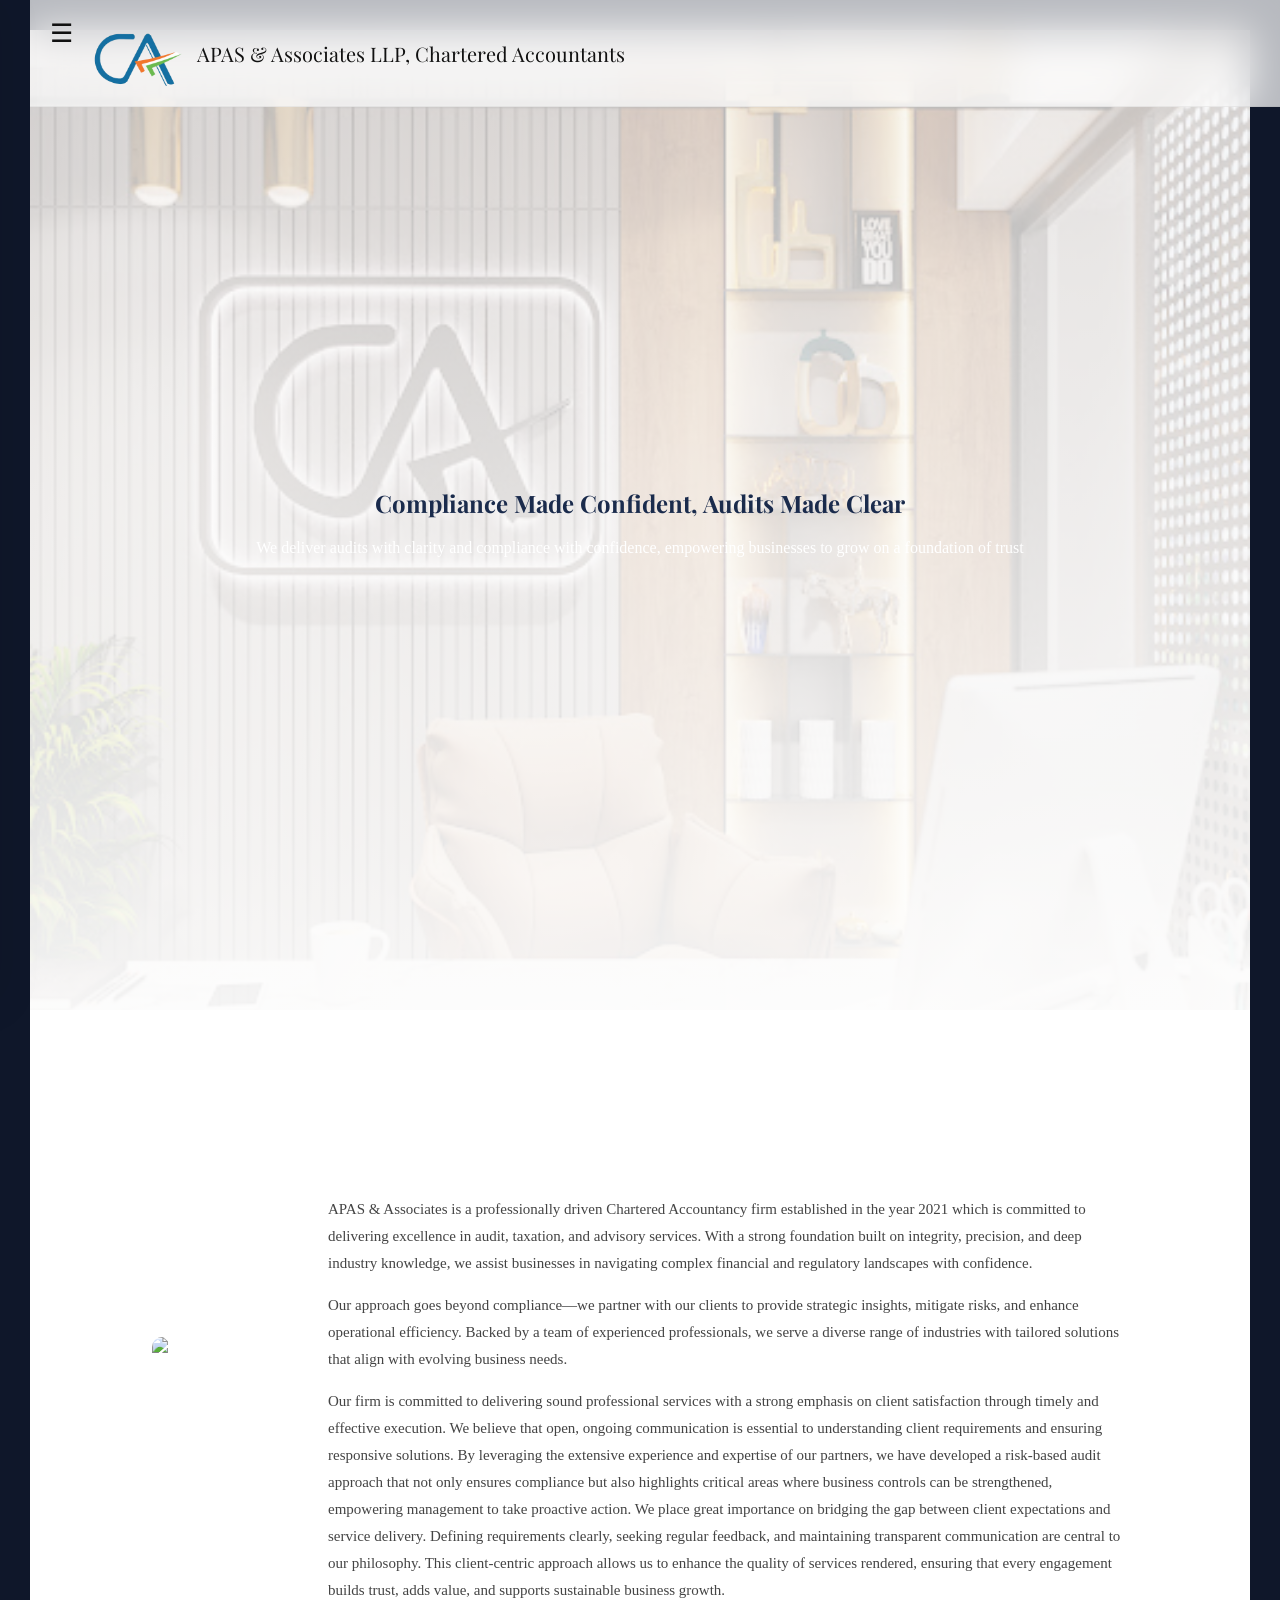
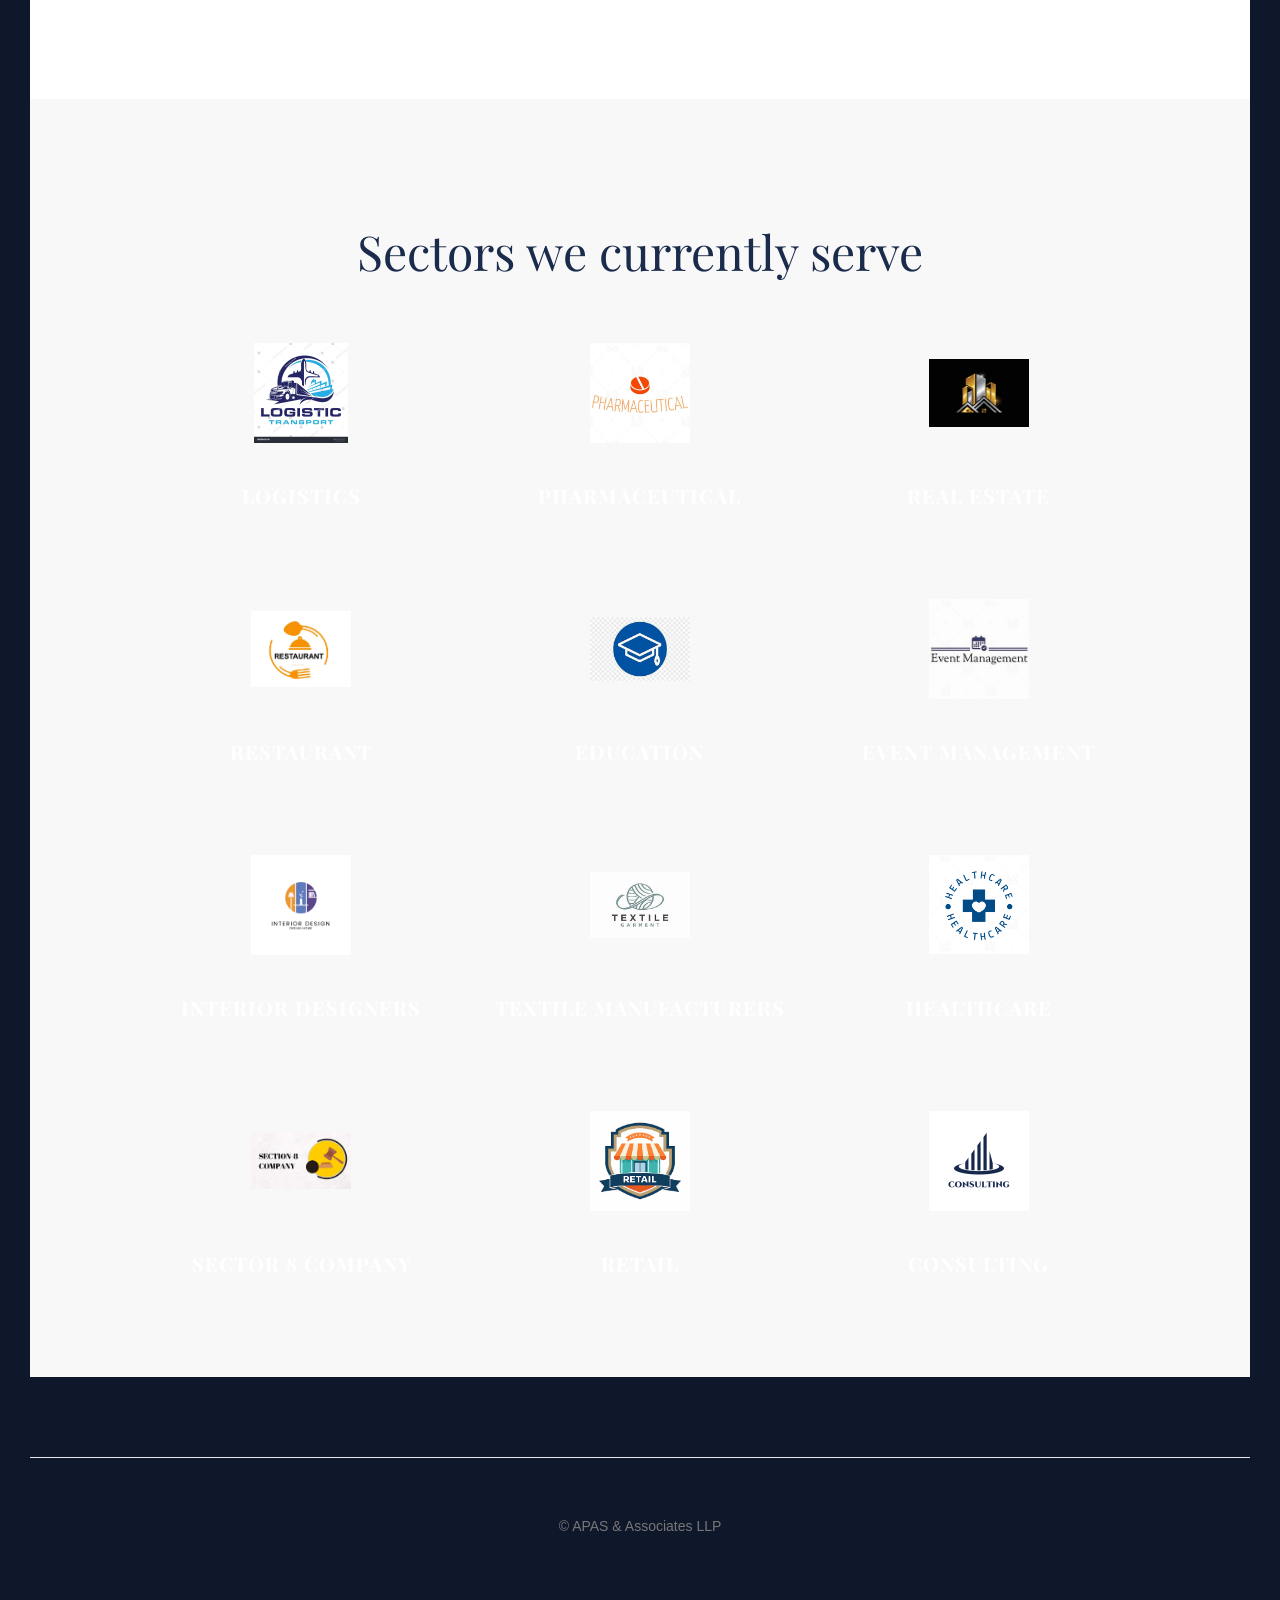
==== index.html @ 1ddd284b "Initial website commit" ====
<!DOCTYPE html>
<html>
<head>
<meta charset="UTF-8">
<meta name="viewport" content="width=device-width, initial-scale=1.0">
<title>APAS</title>
<link rel="stylesheet" href="style.css">
<link href="https://fonts.googleapis.com/css2?family=Playfair+Display&family=Inter&display=swap" rel="stylesheet">
</head>

<body>

<header class="header">
<nav>
<div class="menu-toggle" onclick="toggleMenu()">☰</div>
<div class="logo">
<img src="logo.png" class="logo-img">
<span>APAS & Associates LLP, Chartered Accountants</span>
</div>
<ul>
<li><a href="index.html">Home</a></li>
<li><a href="services.html">Services</a></li>
<li><a href="team.html">Team</a></li>
<li><a href="contact.html">Contact</a></li>
<li><a href="news.html">News & Updates</a></li>
</ul>
</nav>
</header>

<div id="sideMenu" class="side-menu">
<a href="index.html">Home</a>
<a href="services.html">Services</a>
<a href="team.html">Team</a>
<a href="contact.html">Contact</a>
<a href="news.html">News & Updates</a>
</div>
<div id="overlay" class="overlay" onclick="closeMenu()"></div>

<section class="hero">
<div>
<h1>Compliance Made Confident, Audits Made Clear</h1>
<p>We deliver audits with clarity and compliance with confidence, empowering businesses to grow on a foundation of trust</p>
</div>
</section>
<section class="who-we-are">
    <div class="who-container">

        <!-- LEFT IMAGE -->
        <div class="who-image">
            <img src="about.jpg" alt="About APAS & Associates">
        </div>

        <!-- RIGHT TEXT -->
        <div class="who-text">
            <h2>Who We Are</h2>
            <p>
                APAS & Associates is a professionally driven Chartered Accountancy firm established in the year 2021 which is committed to delivering excellence in audit, taxation, and advisory services. With a strong foundation built on integrity, precision, and deep industry knowledge, we assist businesses in navigating complex financial and regulatory landscapes with confidence.
            </p>

            <p>
                Our approach goes beyond compliance—we partner with our clients to provide strategic insights, mitigate risks, and enhance operational efficiency. Backed by a team of experienced professionals, we serve a diverse range of industries with tailored solutions that align with evolving business needs.
            </p>

            <P>Our firm is committed to delivering sound professional services with a strong emphasis on client satisfaction through timely and effective execution. We believe that open, ongoing communication is essential to understanding client requirements and ensuring responsive solutions. By leveraging the extensive experience and expertise of our partners, we have developed a risk‑based audit approach that not only ensures compliance but also highlights critical areas where business controls can be strengthened, empowering management to take proactive action.
We place great importance on bridging the gap between client expectations and service delivery. Defining requirements clearly, seeking regular feedback, and maintaining transparent communication are central to our philosophy. This client‑centric approach allows us to enhance the quality of services rendered, ensuring that every engagement builds trust, adds value, and supports sustainable business growth.
</P>
        </div>

    </div>
</section>
<section class="about-sectors">
    <h1 class="section-title">Sectors we currently serve</h1>

    <div class="sectors-grid">

        <div class="sector">
            <img src="logistics.jpg" alt="Logistics">
            <h3>LOGISTICS</h3>
        </div>

        <div class="sector">
            <img src="pharma.jpg" alt="Pharmaceutical">
            <h3>PHARMACEUTICAL</h3>
        </div>

        <div class="sector">
            <img src="real estate.jpg" alt="Real Estate">
            <h3>REAL ESTATE</h3>
        </div>

        <div class="sector">
            <img src="restaurant logo.webp" alt="Restaurant">
            <h3>RESTAURANT</h3>
        </div>

        <div class="sector">
            <img src="education logo.jpg" alt="Education">
            <h3>EDUCATION</h3>
        </div>

        <div class="sector">
            <img src="em.jpg" alt="Event Management">
            <h3>EVENT MANAGEMENT</h3>
        </div>
        <div class="sector">
            <img src="interior designs.avif" alt="INTERIOR ">
            <h3>INTERIOR DESIGNERS</h3>
        </div>
        <div class="sector">
            <img src="textile.jpg" alt="tm">
            <h3>TEXTILE MANUFACTURERS</h3>
        </div>
        <div class="sector">
            <img src="healthcare.png" alt="HC">
            <h3>HEALTHCARE</h3>
        </div>
        <div class="sector">
            <img src="SECTION-8 COMPANY.jpg" alt="8 sector">
            <h3>SECTOR 8 COMPANY</h3>
        </div>
        <div class="sector">
            <img src="retail.avif" alt="RETAIL">
            <h3>RETAIL</h3>
        </div>
        <div class="sector">
            <img src="consulting.png" alt="HC">
            <h3>CONSULTING</h3>
        </div>
    </div>
</section>

<footer>© APAS & Associates LLP</footer>

<script>
function toggleMenu(){
const menu = document.getElementById("sideMenu");
const overlay = document.getElementById("overlay");

menu.classList.toggle("active");
overlay.classList.toggle("active");
}

function closeMenu(){
const menu = document.getElementById("sideMenu");
const overlay = document.getElementById("overlay");

menu.classList.remove("active");
overlay.classList.remove("active");
}
</script>
<script src="script.js"></script>
</body>
</html>
---- style.css ----
/* ================= RESET ================= */

body{
margin:0;
background:#f5f5f7; /* Apple style soft white */
color:#111;
font-family:Inter, sans-serif;
scroll-behavior:smooth;
-webkit-font-smoothing: antialiased;
}
h1, h2, h3 {
  font-family: 'Playfair Display', serif;
}
/* ================= HEADER ================= */

.header{
position:fixed;
top:0;
width:100%;
z-index:1000;
background:rgba(255,255,255,0.7);
backdrop-filter:blur(20px);
border-bottom:1px solid rgba(0,0,0,0.05);
}

/* NAV */

nav{
display:flex;
align-items:center;
padding:18px 60px;
position:relative;
}

/* LOGO */

.logo{
display:flex;
align-items:center;
gap:10px;
font-family:"Playfair Display", serif;
font-size:20px;
color:#111;
}

.logo-img{
height:70px;
}

/* REMOVE NAV LINKS */
nav ul{
display:none;
}

/* ================= HAMBURGER ================= */

.menu-toggle{
position:absolute;
left:20px;
top:18px;
font-size:26px;
cursor:pointer;
color:#111;
z-index:3000;
transition:0.3s;
}

.menu-toggle:hover{
transform:scale(1.1);
}

/* ================= SIDE MENU ================= */

.side-menu{
position:fixed;
top:0;
left:-270px;
width:260px;
height:100%;
background:#ffffff;
padding-top:100px;
display:flex;
flex-direction:column;
transition:0.4s cubic-bezier(0.22, 1, 0.36, 1);
z-index:2000;
box-shadow:10px 0 40px rgba(0,0,0,0.1);
}

.side-menu a{
color:#111;
padding:16px 30px;
text-decoration:none;
font-size:15px;
border-bottom:1px solid #eee;
transition:0.3s;
}

.side-menu a:hover{
background:#f2f2f2;
padding-left:40px;
}

.side-menu.active{
left:0;
}

/* ================= OVERLAY ================= */

.overlay{
position:fixed;
top:0;
left:0;
width:100%;
height:100%;
background:rgba(0,0,0,0.15);
backdrop-filter:blur(2px);
opacity:0;
pointer-events:none;
transition:0.3s;
z-index:1500;
}

.overlay.active{
opacity:1;
pointer-events:auto;
}

/* ================= HERO ================= */

.hero{
height:100vh;
background:
linear-gradient(rgba(255,255,255,0.7), rgba(255,255,255,0.95)),
url("header.jpg");
background-size:cover;
background-position:center;
display:flex;
align-items:center;
justify-content:center;
text-align:center;
padding:40px;
}

.small-hero{
height:60vh;
}

.hero-content{
animation:fadeUp 1s ease;
}

.hero-content h1{
font-family:"Playfair Display",serif;
font-size:64px;
font-weight:500;
margin-bottom:20px;
letter-spacing:0.5px;
}

.hero-content p{
font-size:18px;
max-width:650px;
margin:auto;
color:#555;
}

/* ================= SECTIONS ================= */

.section{
opacity:0;
transform:translateY(40px);
transition:0.8s ease;
}

.section.show{
opacity:1;
transform:translateY(0);
}

/* ================= INFO ================= */

.info-section{
padding:140px 80px;
text-align:center;
}

.info-section h2{
font-family:"Playfair Display",serif;
font-size:42px;
margin-bottom:70px;
}

.info-grid{
display:grid;
grid-template-columns:repeat(3,1fr);
gap:40px;
max-width:1200px;
margin:auto;
}

.info-box{
background:#ffffff;
border:1px solid #e6e6e6;
padding:50px;
transition:0.4s;
border-radius:12px;
}

.info-box:hover{
transform:translateY(-10px);
box-shadow:0 20px 40px rgba(0,0,0,0.08);
}

.info-box h3{
margin-bottom:10px;
}

.info-box p{
color:#555;
}

/* ================= SERVICES ================= */

.services-grid{
display:grid;
grid-template-columns:repeat(3,1fr);
gap:40px;
padding:140px 80px;
max-width:1200px;
margin:auto;
}

.service-box{
background:#ffffff;
border:1px solid #e6e6e6;
padding:50px;
border-radius:12px;
transition:0.4s;
}

.service-box:hover{
transform:translateY(-10px);
box-shadow:0 20px 40px rgba(0,0,0,0.08);
}

/* ================= TEAM ================= */

.gold-name{
color:#111;
}
/* SECTION HEADING */
.team-category {
    color: #d4af37;
    font-family: "Playfair Display", serif;
    font-size: 36px;
    margin: 100px 0 50px;
    text-align: center;
    letter-spacing: 1px;
}

/* TEAM ROW (CARD STYLE) */
.team-row {
    display: flex;
    align-items: center;
    gap: 50px;
    max-width: 1100px;
    margin: 60px auto;
    padding: 30px;
    background: #f5f1f1;
    border-radius: 12px;
    box-shadow: 0 10px 30px rgba(236, 230, 230, 0.5);
    transition: transform 0.3s ease;
}

.team-row:hover {
    transform: translateY(-5px);
}

/* REVERSE LAYOUT */
.team-row.reverse {
    flex-direction: row-reverse;
}

/* IMAGE */
.team-photo {
    width: 260px;
    height: 320px;
    object-fit: cover;
    border-radius: 10px;
    border: 2px solid #d4af37;
}

/* CONTENT */
.team-content {
    flex: 1;
}

/* NAME */
.gold-name {
    color: #d4af37;
    font-size: 24px;
    margin-bottom: 5px;
}

/* ROLE */
.team-content span {
    display: block;
    color: black;
    margin-bottom: 15px;
    font-size: 14px;
}

/* EXPERIENCE BOX */
.experience-box {
    color: black;
    line-height: 1.7;
    font-size: 15px;
}

.experience-box p {
    margin-bottom: 12px;
}

/* HERO FIX */
.small-hero {
    padding: 80px 20px;
    text-align: center;
}

/* MOBILE RESPONSIVE */
@media (max-width: 768px) {
    .team-row {
        flex-direction: column;
        text-align: center;
    }

    .team-row.reverse {
        flex-direction: column;
    }

    .team-photo {
        width: 200px;
        height: 250px;
    }
}
/* ================= CONTACT ================= */

.contact-box{
background:#ffffff;
border:1px solid #e6e6e6;
border-radius:12px;
}

.contact-box a{
color:#111;
}

/* ================= FOOTER ================= */

footer{
text-align:center;
padding:60px;
border-top:1px solid #e6e6e6;
margin-top:80px;
font-size:14px;
color:#777;
}

/* ================= ANIMATIONS ================= */

@keyframes fadeUp{
from{
opacity:0;
transform:translateY(40px);
}
to{
opacity:1;
transform:translateY(0);
}
}

/* ================= MOBILE ================= */

@media(max-width: 900px){

nav{
padding:15px 20px;
}

.hero-content h1{
font-size:38px;
}

.hero-content p{
font-size:16px;
}

.info-grid,
.services-grid{
grid-template-columns:1fr;
padding:60px 20px;
}

.team-row{
flex-direction:column !important;
padding:0 20px;
text-align:center;
}

.contact-section{
flex-direction:column;
align-items:center;
padding:60px 20px;
}
}

/* Services section */
.section-title{
font-family:"Playfair Display", serif;
font-size:48px;
text-align:center;
margin-bottom:10px;
}

.section-subtitle{
text-align:center;
color:#555;
max-width:700px;
margin:0 auto 60px;
font-size:16px;
}

.services-container{
max-width:1100px;
margin:auto;
display:flex;
flex-direction:column;
gap:60px;
padding:0 20px;
}

.service-block{
background:#ffffff;
border:1px solid #e6e6e6;
padding:40px;
border-radius:14px;
transition:0.3s;
}

.service-block:hover{
transform:translateY(-8px);
box-shadow:0 20px 40px rgba(0,0,0,0.06);
}

.service-block h2{
font-family:"Playfair Display", serif;
margin-bottom:15px;
}

.service-block ul{
padding-left:18px;
line-height:1.8;
color:#444;
}

.service-block p{
color:#555;
margin-bottom:15px;
}

/* ================= CONTACT MODERN ================= */

.contact-modern{
padding:140px 20px;
text-align:center;
}

.contact-title{
font-family:"Playfair Display", serif;
font-size:48px;
margin-bottom:10px;
}

.contact-subtitle{
color:#555;
margin-bottom:60px;
}

.contact-wrapper{
display:flex;
justify-content:center;
gap:80px;
flex-wrap:wrap;
max-width:1100px;
margin:auto;
}

/* LEFT SIDE */

.contact-info{
display:flex;
flex-direction:column;
gap:30px;
text-align:left;
}

.contact-item h3{
margin-bottom:5px;
font-weight:500;
}

.contact-item a{
text-decoration:none;
color:#111;
font-size:16px;
transition:0.3s;
}

.contact-item a:hover{
opacity:0.6;
}

/* RIGHT CARD */

.contact-card{
background:#ffffff;
padding:50px;
border-radius:16px;
border:1px solid #e6e6e6;
max-width:400px;
text-align:left;
transition:0.3s;
}

.contact-card:hover{
transform:translateY(-10px);
box-shadow:0 20px 40px rgba(0,0,0,0.08);
}

.contact-card h2{
font-family:"Playfair Display", serif;
margin-bottom:10px;
}

.contact-card p{
color:#555;
line-height:1.6;
}

/* CHANGE DESCRIPTION FONT */

p,
.service-description,
.contact-card p,
.info-box p,
.service-box p{
font-family:"Times New Roman", serif;
}

body {
    font-family: Arial, sans-serif;
    margin: 40px;
}

h1 {
    color: #1a2b4c;
}

.news-card {
    border: 1px solid #ddd;
    padding: 15px;
    margin-bottom: 15px;
    border-radius: 8px;
}

.news-card h2 a {
    text-decoration: none;
    color: #0a3d62;
}

.news-card h2 a:hover {
    text-decoration: underline;
}

.date {
    font-size: 12px;
    color: gray;
}

.about-sectors {
    background: #f8f8f8;
    padding: 80px 10%;
    text-align: center;
}

.section-title {
    font-size: 48px;
    font-weight: 300;
    margin-bottom: 60px;
}

/* GRID */
.sectors-grid {
    display: grid;
    grid-template-columns: repeat(3, 1fr);
    gap: 70px 40px;
    align-items: center;
}

/* LOGO BLOCK */
.sector {
    text-align: center;
}

/* LOGO IMAGE */
.sector img {
    width: 100px;
    height: 100px;
    object-fit: contain;
    margin-bottom: 15px;
    transition: 0.3s ease;
}

/* TEXT */
.sector h3 {
    font-size: 20px;
    font-weight: 700;
    letter-spacing: 1px;
}

/* DIVIDER */
.divider {
    width: 1px;
    height: 60px;
    background: #ccc;
    justify-self: center;
}

/* HOVER EFFECT (premium feel) */
.sector:hover img {
    transform: scale(1.1);
}

/* RESPONSIVE */
@media (max-width: 900px) {
    .sectors-grid {
        grid-template-columns: 1fr;
    }

    .divider {
        display: none;
    }
}

.who-we-are {
    padding: 80px 10%;
    background: #ffffff;
}

.who-container {
    display: flex;
    align-items: center;
    gap: 60px;
}

/* IMAGE */
.who-image img {
    width: 100%;
    max-width: 500px;
    border-radius: 10px;
    object-fit: cover;
}

/* TEXT */
.who-text {
    max-width: 800px;
    align-self: auto;
}

.who-text h2 {
    font-size: 40px;
    margin-bottom: 20px;
    font-weight: 400;
}

.who-text p {
    font-size: 15px;
    line-height: 1.8;
    color: #444;
    margin-bottom: 15px;
}

/* RESPONSIVE */
@media (max-width: 900px) {
    .who-container {
        flex-direction: column;
        text-align: center;
    }

    .who-image img {
        max-width: 100%;
    }
}

body {
  font-family: Arial, sans-serif;
  background: #0f172a; /* dark modern background */
  margin: 0;
  padding: 30px;
  color: white;
}

h2 {
  text-align: center;
  margin-bottom: 30px;
}

/* GRID */
#blog {
  display: grid;
  grid-template-columns: repeat(auto-fit, minmax(280px, 1fr));
  gap: 30px;
  padding: 20px;
}

/* CARD */
.post {
  height: 180px;
  overflow: hidden;
  position: relative;
}

.post img {
  width: 100%;
  height: 300px; /* 👈 bigger than container */
  object-fit: cover;
  object-position: top; /* 👈 shows ONLY top part */
  transform: translateY(-40px); /* 👈 adjust crop manually */
}
/* OVERLAY (smoother gradient) */
.post::after {
  content: "";
  position: absolute;
  inset: 0;
  background: linear-gradient(
    to top,
    rgba(0,0,0,0.9) 30%,
    rgba(0,0,0,0.6) 60%,
    rgba(0,0,0,0.3) 100%
  );
  pointer-events: none; /* 🔥 THIS FIXES CLICK */
}
/* CONTENT */
.post-content h3 {
  position: absolute;
  bottom: 10px;
  left: 10px;
  right: 10px;
  z-index: 2;
  font-family: 'Playfair Display', serif;
  font-size: 22px;          /* 👈 bigger */
  font-weight: 600;         /* 👈 bold but elegant */
  line-height: 1.3;
  color: white;
  margin: 0;
}
.post-content {
  position: absolute;
  bottom: 10px;
  left: 10px;
  right: 10px;
  z-index: 2; /* 🔥 ensures it's above overlay */
}
/* TITLE */
.post-content h3 {
  font-weight: 700; /* 👈 stronger bold */
  font-size: 24px;
}

/* BUTTON */
.read-btn {
  display: inline-block;
  margin-top: 10px;
  padding: 6px 14px;
  font-size: 12px;
  background: white;
  color: black;
  border-radius: 20px;
  text-decoration: none;
  opacity: 0;
  transform: translateY(12px);
  transition: all 0.3s ease;
}

/* HOVER EFFECT */
.post:hover {
  transform: translateY(-8px);
  box-shadow: 0 15px 35px rgba(0,0,0,0.35);
}

.post:hover img {
  transform: scale(1.08);
}

.post:hover .read-btn {
  opacity: 1;
  transform: translateY(0);
}
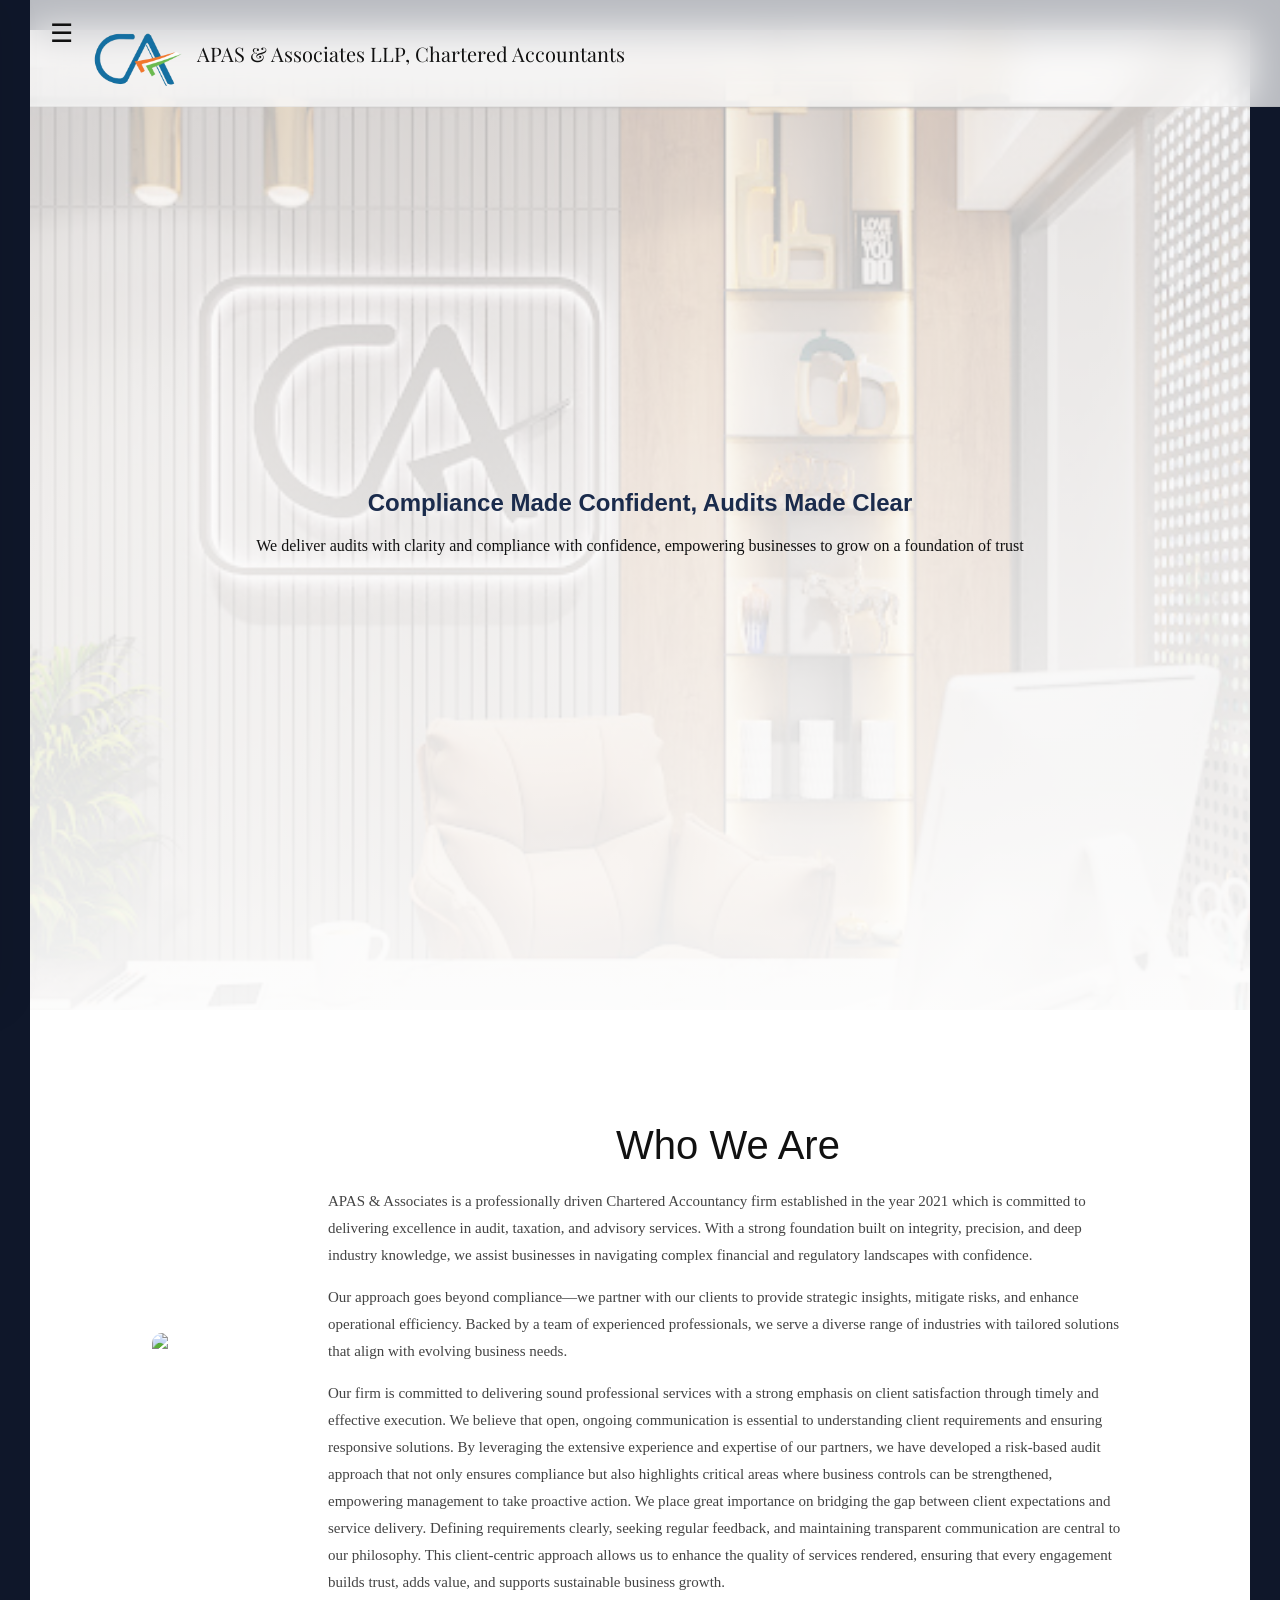
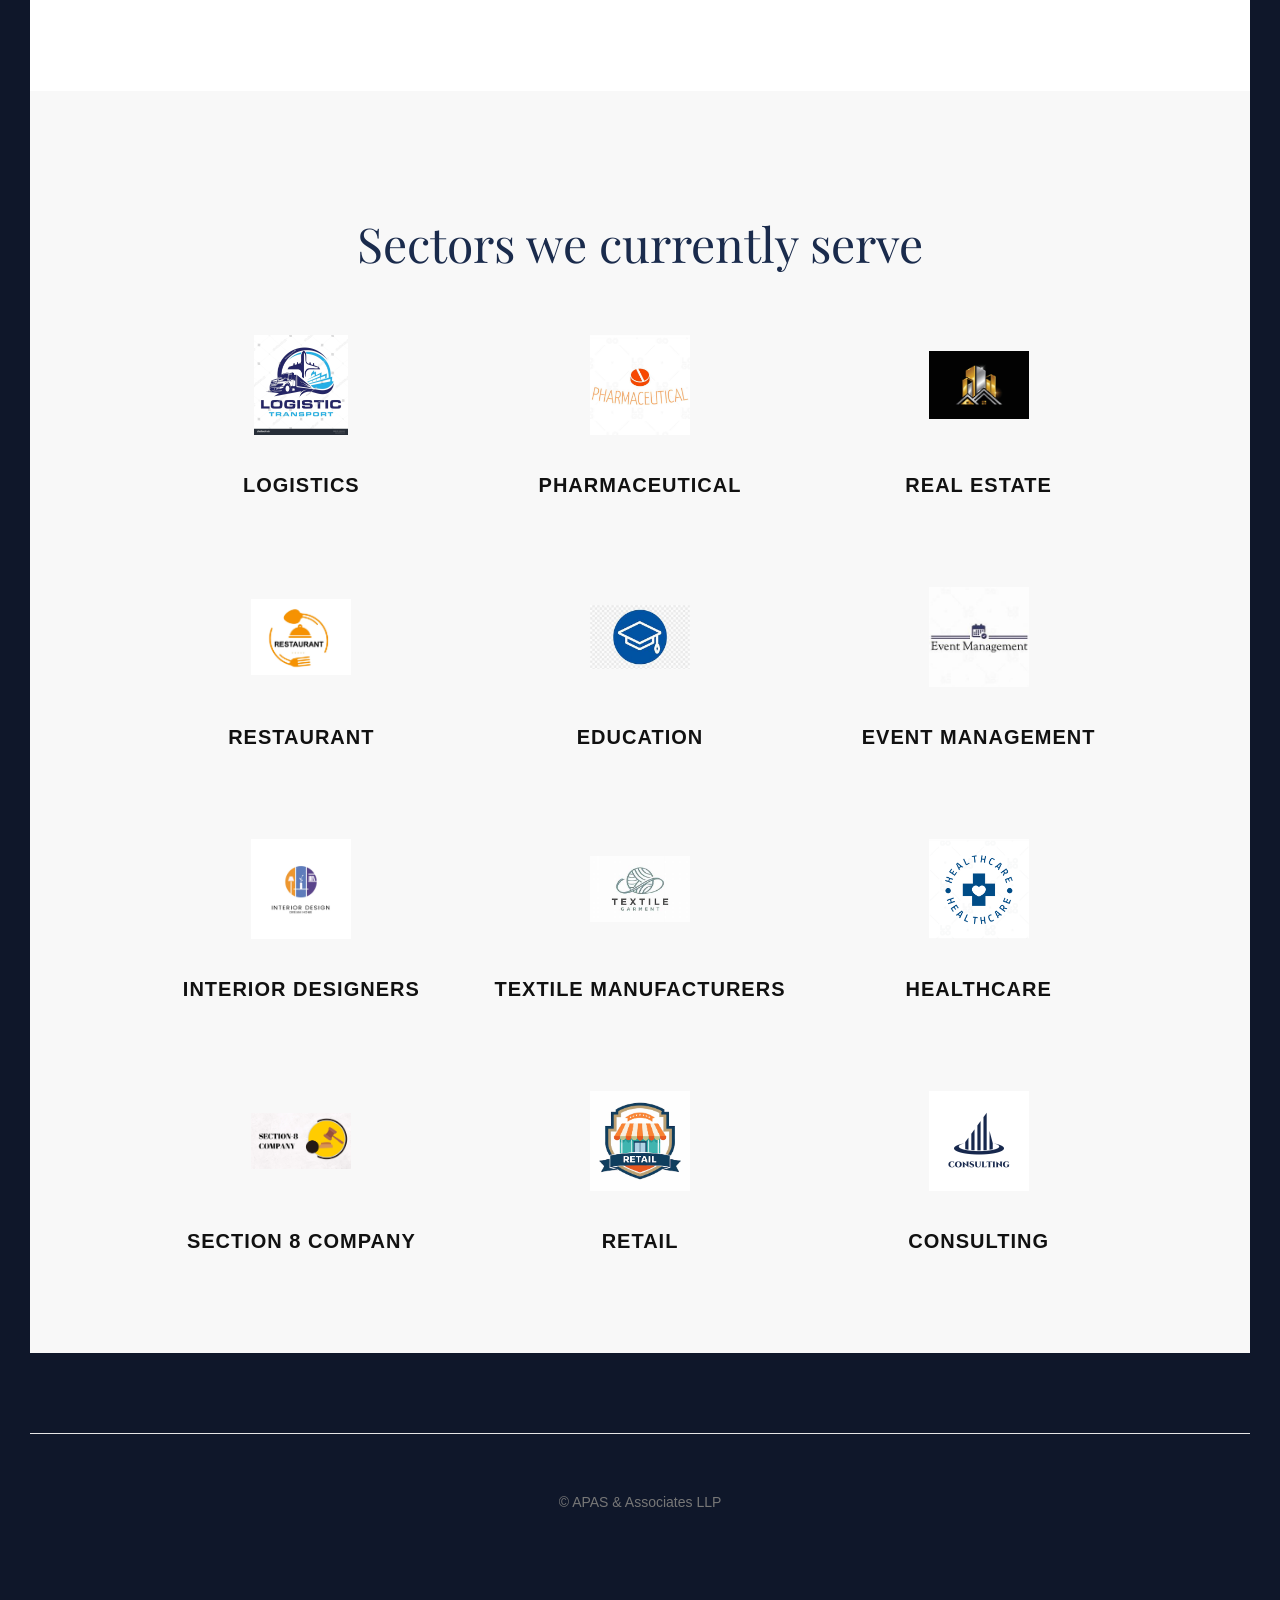
==== commit afd5b03c: "Updated website layout and fixed styling issues" ====
--- a/index.html
+++ b/index.html
@@ -116,7 +116,7 @@
         </div>
         <div class="sector">
             <img src="SECTION-8 COMPANY.jpg" alt="8 sector">
-            <h3>SECTOR 8 COMPANY</h3>
+            <h3>SECTION 8 COMPANY</h3>
         </div>
         <div class="sector">
             <img src="retail.avif" alt="RETAIL">
--- a/style.css
+++ b/style.css
@@ -2,16 +2,32 @@
 
 body{
 margin:0;
-background:#f5f5f7; /* Apple style soft white */
-color:#111;
+background:#f5f5f7;
+color:#111; /* 🔥 FORCE BLACK TEXT */
 font-family:Inter, sans-serif;
 scroll-behavior:smooth;
 -webkit-font-smoothing: antialiased;
 }
+p, span, li, a {
+    color: #111;
+}
+
 h1, h2, h3 {
-  font-family: 'Playfair Display', serif;
-}
-/* ================= HEADER ================= */
+    color: #111;
+}
+
+/* BLOG SECTION ONLY DARK */
+#blog-section {
+  background: #0f172a;
+  color: white;
+  padding: 40px 20px;
+}
+
+#blog-section h2,
+#blog-section p,
+#blog-section a {
+  color: white;
+}/* ================= HEADER ================= */
 
 .header{
 position:fixed;
@@ -355,6 +371,16 @@
 color:#111;
 }
 
+.contact-card {
+    background: #ffffff !important;
+    color: #111 !important;
+}
+
+.contact-card p,
+.contact-card h2 {
+    color: #111 !important;
+}
+
 /* ================= FOOTER ================= */
 
 footer{
@@ -805,4 +831,16 @@
 .post:hover .read-btn {
   opacity: 1;
   transform: translateY(0);
+}
+
+.contact-modern {
+    background: #ffffff !important;
+    color: #111 !important;
+}
+
+.contact-modern h2,
+.contact-modern h3,
+.contact-modern p,
+.contact-modern a {
+    color: #111 !important;
 }
